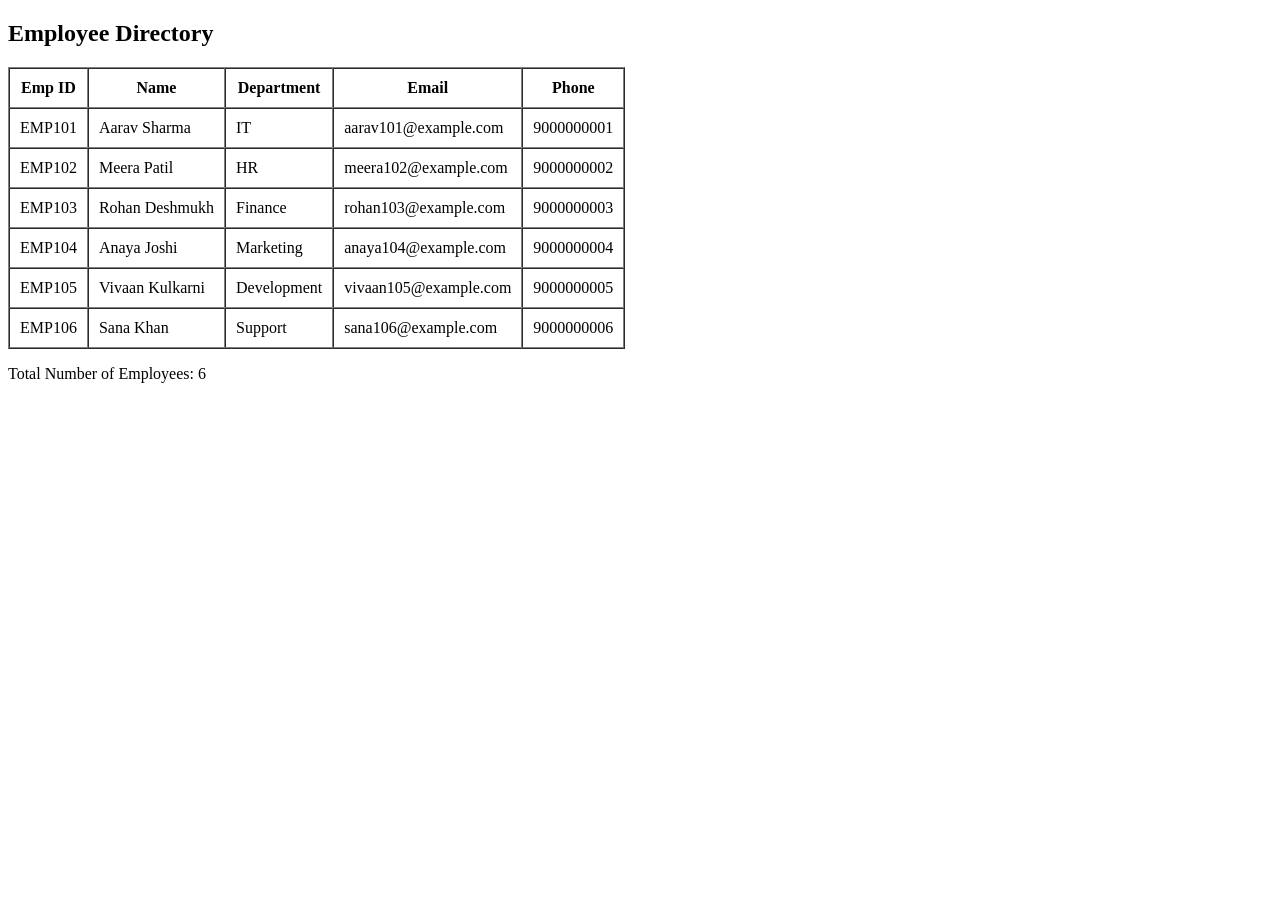
==== 01_Assignment/hr-portral/directory.html @ ad1bd900 "first commit" ====
<!DOCTYPE html>
<html lang="en">
<head>
    <meta charset="UTF-8">
    <meta name="viewport" content="width=device-width, initial-scale=1.0">
    <title>Employee directory</title>
</head>
<body>
    
    <h2>Employee Directory</h2>
    <table border="1" cellspacing="0" cellpadding="10px">
        <thead>
            <tr>
                <th>Emp ID</th>
                <th>Name</th>
                <th>Department</th>
                <th>Email</th>
                <th>Phone</th>
            </tr>
        </thead>

        <tbody>
            <tr>
                <td>EMP101</td>
                <td>Aarav Sharma</td>
                <td>IT</td>
                <td>aarav101@example.com</td>
                <td>9000000001</td>
            </tr>

            <tr>
                <td>EMP102</td>
                <td>Meera Patil</td>
                <td>HR</td>
                <td>meera102@example.com</td>
                <td>9000000002</td>
            </tr>

            <tr>
                <td>EMP103</td>
                <td>Rohan Deshmukh</td>
                <td>Finance</td>
                <td>rohan103@example.com</td>
                <td>9000000003</td>
            </tr>

            <tr>
                <td>EMP104</td>
                <td>Anaya Joshi</td>
                <td>Marketing</td>
                <td>anaya104@example.com</td>
                <td>9000000004</td>
            </tr>

            <tr>
                <td>EMP105</td>
                <td>Vivaan Kulkarni</td>
                <td>Development</td>
                <td>vivaan105@example.com</td>
                <td>9000000005</td>
            </tr>

            <tr>
                <td>EMP106</td>
                <td>Sana Khan</td>
                <td>Support</td>
                <td>sana106@example.com</td>
                <td>9000000006</td>
            </tr>
        </tbody>
    </table>
    <p class="total">Total Number of Employees: 6</p>
</body>
</html>
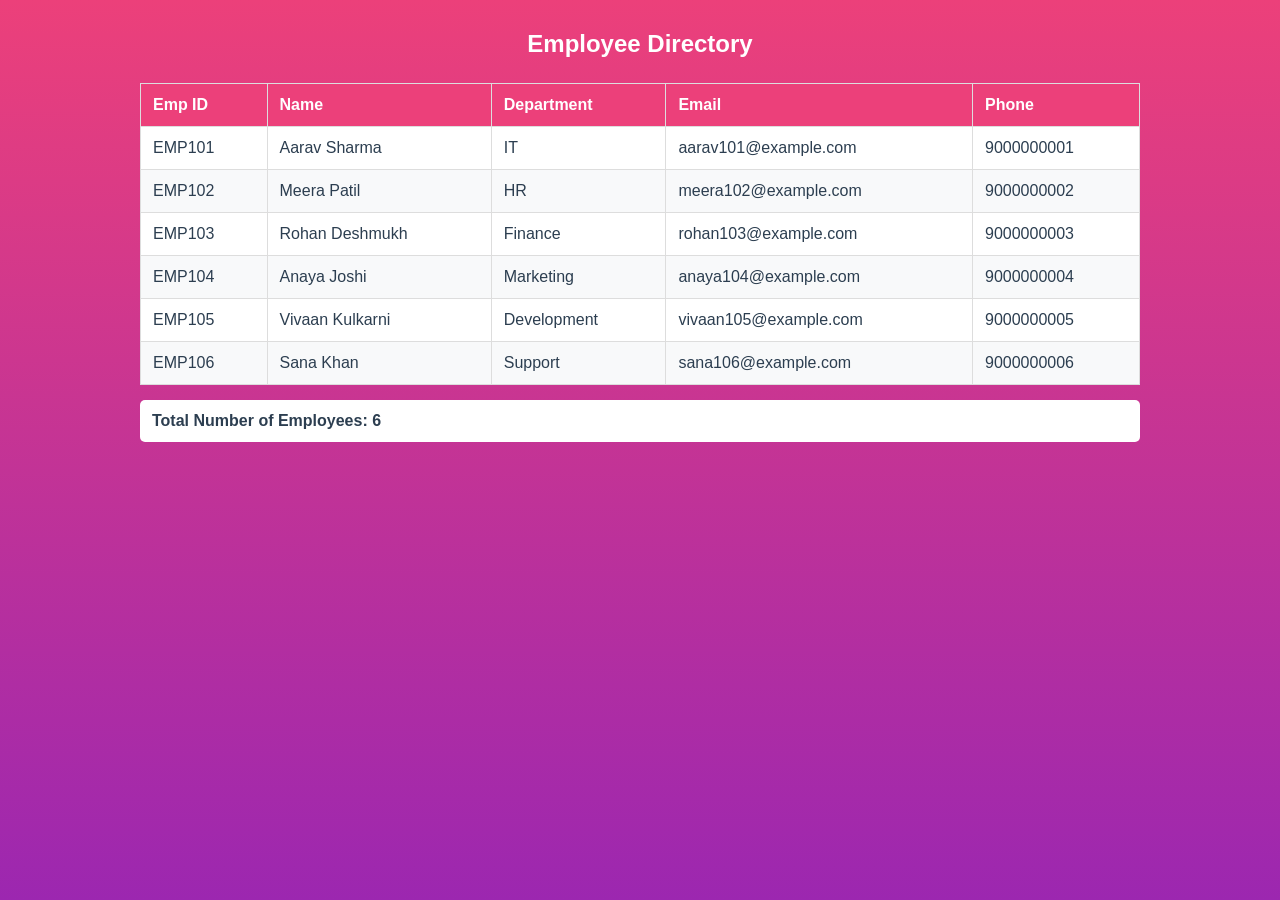
==== commit db31057c: "css styling apply" ====
--- a/01_Assignment/hr-portral/directory.html
+++ b/01_Assignment/hr-portral/directory.html
@@ -3,9 +3,10 @@
 <head>
     <meta charset="UTF-8">
     <meta name="viewport" content="width=device-width, initial-scale=1.0">
+    <link rel="stylesheet" href="style.css">
     <title>Employee directory</title>
 </head>
-<body>
+<body class="directory-page">
     
     <h2>Employee Directory</h2>
     <table border="1" cellspacing="0" cellpadding="10px">
--- a/01_Assignment/hr-portral/style.css
+++ b/01_Assignment/hr-portral/style.css
@@ -0,0 +1,237 @@
+
+* {
+    margin: 0;
+    padding: 0;
+    box-sizing: border-box;
+    font-family: Arial, Helvetica, sans-serif;
+}
+
+body {
+    background: linear-gradient(#EC407A, #9C27B0);
+    min-height: 100vh;
+    padding: 30px 15px;
+    color: #2C3E50;
+}
+
+h2 {
+    text-align: center;
+    margin-bottom: 25px;
+    color: #2C3E50;
+}
+
+
+/* login page */
+
+.login-page {
+    display: flex;
+    justify-content: center;
+    align-items: center;
+}
+
+.login {
+    width: 100%;
+    max-width: 500px;
+    min-height: 400px;
+    padding: 40px;
+    background-color: white;
+    border-radius: 10px;
+    text-align: center;
+    box-shadow: 0 5px 20px rgba(0, 0, 0, 0.15);
+}
+
+.login h2 {
+    margin-bottom: 30px;
+}
+
+.login form input {
+    width: 100%;
+    height: 50px;
+    margin: 15px 0;
+    padding: 10px;
+    outline: none;
+    border: none;
+    border-bottom: 2px solid #EC407A;
+    font-size: 16px;
+}
+
+#btn {
+    width: 100%;
+    height: 40px;
+    margin-top: 25px;
+    border: 1px solid #EC407A;
+    border-radius: 10px;
+    background-color: #EC407A;
+    color: white;
+    font-size: 16px;
+    cursor: pointer;
+    transition: 300ms;
+}
+
+#btn:hover {
+    background-color: white;
+    color: #EC407A;
+}
+
+.link-signup {
+    margin-top: 25px;
+}
+
+.link-signup p a {
+    color: #EC407A;
+    text-decoration: none;
+    font-weight: bold;
+}
+
+.link-signup p a:hover {
+    color: #9C27B0;
+    text-decoration: underline;
+}
+
+
+/* onboarding page */
+
+.onboarding-page {
+    display: flex;
+    flex-direction: column;
+    align-items: center;
+    gap: 30px;
+}
+
+.container {
+    width: 100%;
+    max-width: 800px;
+}
+
+.onbord-form {
+    width: 100%;
+    padding: 35px;
+    background-color: white;
+    border-radius: 10px;
+    box-shadow: 0 5px 20px rgba(0, 0, 0, 0.15);
+}
+
+.onbord-form h2 {
+    margin-bottom: 25px;
+}
+
+.onbord-form label {
+    display: inline-block;
+    margin-top: 12px;
+    font-weight: bold;
+}
+
+.onbord-form input:not([type="radio"]):not([type="checkbox"]),
+.onbord-form select,
+.onbord-form textarea {
+    width: 100%;
+    padding: 10px;
+    margin-top: 7px;
+    border: 1px solid #ccc;
+    border-radius: 5px;
+    font-size: 15px;
+}
+
+.onbord-form input:focus,
+.onbord-form select:focus,
+.onbord-form textarea:focus {
+    outline: none;
+    border-color: #EC407A;
+}
+
+.onbord-form input[type="radio"],
+.onbord-form input[type="checkbox"] {
+    margin: 12px 5px 12px 0;
+    accent-color: #EC407A;
+}
+
+.onbord-form textarea {
+    min-height: 100px;
+    resize: vertical;
+}
+
+.onbord-form input[type="file"] {
+    background-color: #F8F9FA;
+}
+
+.onbord-form .btn {
+    display: flex;
+    flex-wrap: wrap;
+    gap: 10px;
+    margin-top: 25px;
+}
+
+.onbord-form .btn button {
+    flex: 1;
+    min-width: 100px;
+    padding: 12px;
+    border: 1px solid #EC407A;
+    border-radius: 5px;
+    background-color: #EC407A;
+    color: white;
+    cursor: pointer;
+    transition: 300ms;
+}
+
+.onbord-form .btn button:hover {
+    background-color: white;
+    color: #EC407A;
+}
+
+.onboarding-page iframe {
+    width: 100%;
+    max-width: 800px;
+    border: 0;
+    border-radius: 10px;
+}
+
+/* employee page */
+
+.directory-page {
+    display: flex;
+    flex-direction: column;
+    align-items: center;
+}
+
+.directory-page h2 {
+    color: white;
+    margin-bottom: 25px;
+}
+
+.directory-page table {
+    width: 100%;
+    max-width: 1000px;
+    background-color: white;
+    border-collapse: collapse;
+    border: 1px solid #ddd;
+}
+
+.directory-page th {
+    background-color: #EC407A;
+    color: white;
+    padding: 12px;
+    text-align: left;
+}
+
+.directory-page td {
+    padding: 12px;
+    border: 1px solid #ddd;
+}
+
+.directory-page tbody tr:nth-child(even) {
+    background-color: #F8F9FA;
+}
+
+.directory-page tbody tr:hover {
+    background-color: #FCE4EC;
+}
+
+.directory-page .total {
+    width: 100%;
+    max-width: 1000px;
+    margin-top: 15px;
+    padding: 12px;
+    background-color: white;
+    border-radius: 5px;
+    font-weight: bold;
+}
+
